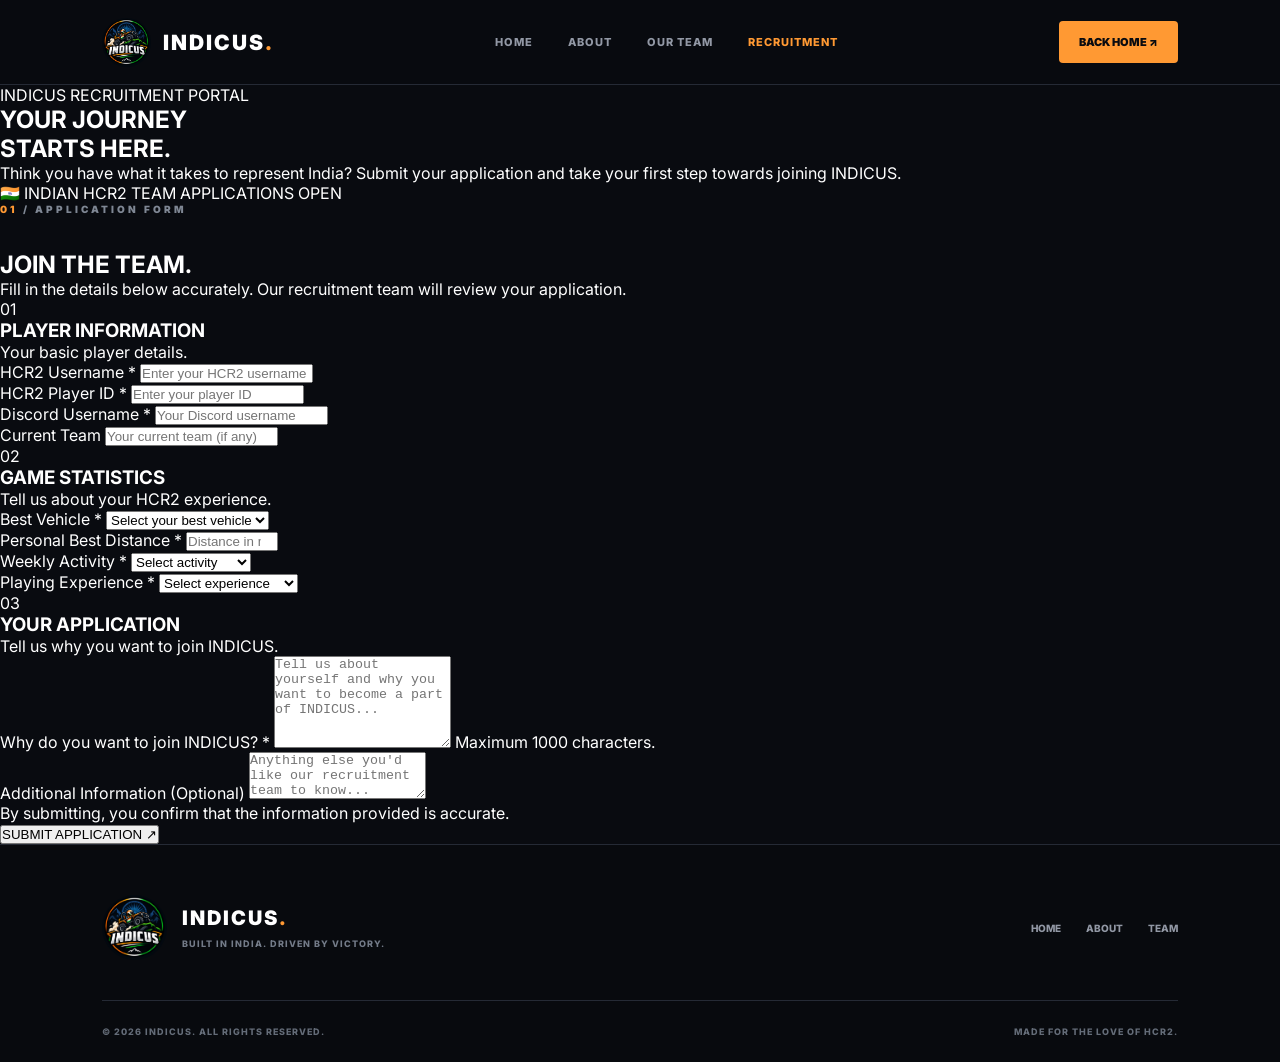
==== recruitment.html @ b6aee499 "Create recruitment.html" ====
<!DOCTYPE html>
<html lang="en">

<head>
    <meta charset="UTF-8">
    <meta name="viewport" content="width=device-width, initial-scale=1.0">

    <title>Recruitment | INDICUS</title>

    <link rel="icon" href="IndicusLogo.png">
    <link rel="stylesheet" href="style.css">

    <link rel="preconnect" href="https://fonts.googleapis.com">
    <link href="https://fonts.googleapis.com/css2?family=Inter:wght@400;500;600;700;800;900&display=swap" rel="stylesheet">
</head>

<body>

    <!-- NAVBAR -->

    <header class="navbar">

        <a href="index.html" class="brand">
            <img src="IndicusLogo.png" alt="INDICUS Logo">
            <span>INDICUS<span class="orange">.</span></span>
        </a>

        <nav class="nav-links" id="navLinks">
            <a href="index.html">HOME</a>
            <a href="index.html#about">ABOUT</a>
            <a href="index.html#team">OUR TEAM</a>
            <a href="recruitment.html" class="active">RECRUITMENT</a>
        </nav>

        <a href="index.html" class="nav-button">
            BACK HOME ↗
        </a>

        <button class="menu-toggle" id="menuToggle" aria-label="Toggle navigation">
            ☰
        </button>

    </header>


    <!-- RECRUITMENT HERO -->

    <section class="recruit-hero">

        <div class="recruit-tag">
            <span></span>
            INDICUS RECRUITMENT PORTAL
        </div>

        <h1>
            YOUR JOURNEY<br>
            STARTS <span>HERE.</span>
        </h1>

        <p>
            Think you have what it takes to represent India?
            Submit your application and take your first step
            towards joining INDICUS.
        </p>

        <div class="recruit-info">
            <span>🇮🇳 INDIAN HCR2 TEAM</span>
            <span>APPLICATIONS OPEN</span>
        </div>

    </section>


    <!-- APPLICATION FORM -->

    <section class="application-section">

        <div class="application-heading">

            <div class="section-label">
                <span>01</span> / APPLICATION FORM
            </div>

            <h2>JOIN THE <span>TEAM.</span></h2>

            <p>
                Fill in the details below accurately.
                Our recruitment team will review your application.
            </p>

        </div>


        <form id="applicationForm">

            <!-- PLAYER INFORMATION -->

            <div class="form-card">

                <div class="form-card-heading">
                    <span class="form-number">01</span>

                    <div>
                        <h3>PLAYER INFORMATION</h3>
                        <p>Your basic player details.</p>
                    </div>
                </div>


                <div class="form-grid">

                    <div class="form-group">
                        <label for="playerName">HCR2 Username *</label>

                        <input
                            type="text"
                            id="playerName"
                            name="playerName"
                            placeholder="Enter your HCR2 username"
                            maxlength="40"
                            required
                        >
                    </div>


                    <div class="form-group">
                        <label for="playerId">HCR2 Player ID *</label>

                        <input
                            type="text"
                            id="playerId"
                            name="playerId"
                            placeholder="Enter your player ID"
                            maxlength="40"
                            required
                        >
                    </div>


                    <div class="form-group">
                        <label for="discord">Discord Username *</label>

                        <input
                            type="text"
                            id="discord"
                            name="discord"
                            placeholder="Your Discord username"
                            maxlength="50"
                            required
                        >
                    </div>


                    <div class="form-group">
                        <label for="currentTeam">Current Team</label>

                        <input
                            type="text"
                            id="currentTeam"
                            name="currentTeam"
                            placeholder="Your current team (if any)"
                            maxlength="60"
                        >
                    </div>

                </div>

            </div>


            <!-- GAME STATISTICS -->

            <div class="form-card">

                <div class="form-card-heading">

                    <span class="form-number">02</span>

                    <div>
                        <h3>GAME STATISTICS</h3>
                        <p>Tell us about your HCR2 experience.</p>
                    </div>

                </div>


                <div class="form-grid">

                    <div class="form-group">

                        <label for="bestVehicle">Best Vehicle *</label>

                        <select id="bestVehicle" name="bestVehicle" required>

                            <option value="">Select your best vehicle</option>

                            <option>Hill Climber</option>
                            <option>Motocross</option>
                            <option>Monster Truck</option>
                            <option>Tractor</option>
                            <option>Race Car</option>
                            <option>Rally Car</option>
                            <option>Super Diesel</option>
                            <option>Dune Buggy</option>
                            <option>Supercar</option>
                            <option>Other</option>

                        </select>

                    </div>


                    <div class="form-group">

                        <label for="bestDistance">Personal Best Distance *</label>

                        <input
                            type="number"
                            id="bestDistance"
                            name="bestDistance"
                            placeholder="Distance in metres"
                            min="0"
                            max="10000000"
                            required
                        >

                    </div>


                    <div class="form-group">

                        <label for="weeklyActivity">Weekly Activity *</label>

                        <select id="weeklyActivity" name="weeklyActivity" required>

                            <option value="">Select activity</option>
                            <option>Daily</option>
                            <option>5-6 days a week</option>
                            <option>3-4 days a week</option>
                            <option>1-2 days a week</option>

                        </select>

                    </div>


                    <div class="form-group">

                        <label for="experience">Playing Experience *</label>

                        <select id="experience" name="experience" required>

                            <option value="">Select experience</option>
                            <option>Less than 6 months</option>
                            <option>6 months - 1 year</option>
                            <option>1-2 years</option>
                            <option>2-3 years</option>
                            <option>3+ years</option>

                        </select>

                    </div>

                </div>

            </div>


            <!-- APPLICATION DETAILS -->

            <div class="form-card">

                <div class="form-card-heading">

                    <span class="form-number">03</span>

                    <div>
                        <h3>YOUR APPLICATION</h3>
                        <p>Tell us why you want to join INDICUS.</p>
                    </div>

                </div>


                <div class="form-group full-width">

                    <label for="reason">Why do you want to join INDICUS? *</label>

                    <textarea
                        id="reason"
                        name="reason"
                        rows="6"
                        placeholder="Tell us about yourself and why you want to become a part of INDICUS..."
                        minlength="20"
                        maxlength="1000"
                        required
                    ></textarea>

                    <span class="character-info">
                        Maximum 1000 characters.
                    </span>

                </div>


                <div class="form-group full-width">

                    <label for="additional">Additional Information (Optional)</label>

                    <textarea
                        id="additional"
                        name="additional"
                        rows="3"
                        placeholder="Anything else you'd like our recruitment team to know..."
                        maxlength="500"
                    ></textarea>

                </div>

            </div>


            <!-- SUBMIT -->

            <div class="submit-area">

                <p>
                    By submitting, you confirm that the information
                    provided is accurate.
                </p>

                <button type="submit" class="submit-button" id="submitButton">

                    SUBMIT APPLICATION

                    <span>↗</span>

                </button>

                <div id="formMessage" role="status"></div>

            </div>

        </form>

    </section>


    <!-- FOOTER -->

    <footer class="footer">

        <div class="footer-top">

            <div class="footer-brand">

                <img src="IndicusLogo.png" alt="INDICUS Logo">

                <div>
                    <h3>INDICUS<span>.</span></h3>
                    <p>BUILT IN INDIA. DRIVEN BY VICTORY.</p>
                </div>

            </div>

            <div class="footer-links">
                <a href="index.html">HOME</a>
                <a href="index.html#about">ABOUT</a>
                <a href="index.html#team">TEAM</a>
            </div>

        </div>

        <div class="footer-bottom">

            <span>© 2026 INDICUS. ALL RIGHTS RESERVED.</span>

            <span>MADE FOR THE LOVE OF HCR2.</span>

        </div>

    </footer>


    <script src="script.js"></script>

</body>
</html>
---- style.css ----
/* ==================================
   INDICUS WEBSITE
   Premium Esports Design
================================== */

:root {
    --background: #090b10;
    --surface: #11141b;
    --card: #151922;

    --orange: #ff9933;
    --green: #138808;
    --white: #ffffff;

    --muted: #9298a5;
    --border: #252a35;
}

* {
    margin: 0;
    padding: 0;
    box-sizing: border-box;
    scroll-behavior: smooth;
}

body {
    background: var(--background);
    color: var(--white);
    font-family: 'Inter', sans-serif;
    overflow-x: hidden;
}

a {
    text-decoration: none;
    color: inherit;
}


/* NAVBAR */

.navbar {
    height: 85px;
    padding: 0 8%;

    display: flex;
    align-items: center;
    justify-content: space-between;

    background: rgba(9, 11, 16, 0.96);
    border-bottom: 1px solid var(--border);

    position: sticky;
    top: 0;
    z-index: 1000;

    backdrop-filter: blur(15px);
}

.brand {
    display: flex;
    align-items: center;
    gap: 12px;
}

.brand img {
    width: 49px;
    height: 49px;
    object-fit: contain;
    border-radius: 50%;
}

.brand > span {
    font-size: 21px;
    font-weight: 900;
    letter-spacing: 2px;
}

.orange {
    color: var(--orange);
}

.nav-links {
    display: flex;
    gap: 35px;
}

.nav-links a {
    color: #9298a5;
    font-size: 11px;
    font-weight: 800;
    letter-spacing: 1px;
    transition: 0.3s;
}

.nav-links a:hover,
.nav-links a.active {
    color: var(--orange);
}

.nav-button {
    background: var(--orange);
    color: #090b10;

    padding: 14px 20px;
    border-radius: 4px;

    font-size: 11px;
    font-weight: 900;

    transition: 0.3s;
}

.nav-button span {
    margin-left: 7px;
}

.nav-button:hover {
    background: white;
    transform: translateY(-3px);
}

.menu-toggle {
    display: none;
    background: none;
    border: none;
    color: white;
    font-size: 25px;
    cursor: pointer;
}


/* HERO */

.hero {
    min-height: 720px;
    padding: 110px 8%;

    display: flex;
    align-items: center;

    position: relative;
    overflow: hidden;
}

.hero-content {
    position: relative;
    z-index: 5;
    max-width: 760px;
}

.hero-background {
    position: absolute;
    inset: 0;

    background:
        radial-gradient(
            ellipse at 80% 50%,
            rgba(255, 153, 51, 0.08),
            transparent 45%
        ),
        linear-gradient(
            120deg,
            #090b10 45%,
            #10141b 100%
        );
}

.tag {
    display: inline-flex;
    align-items: center;
    gap: 10px;

    padding: 11px 15px;

    border: 1px solid #303541;
    border-radius: 4px;

    color: #a9afba;

    font-size: 10px;
    font-weight: 800;
    letter-spacing: 2px;

    margin-bottom: 30px;
}

.status-dot {
    width: 7px;
    height: 7px;

    background: var(--orange);
    border-radius: 50%;

    box-shadow: 0 0 12px var(--orange);
}

.hero h1 {
    font-size: clamp(42px, 5.5vw, 76px);
    font-weight: 900;

    line-height: 1.12;
    letter-spacing: -3px;
}

.hero h1 span {
    color: var(--orange);
}

.hero-description {
    max-width: 470px;

    margin-top: 25px;

    color: var(--muted);

    font-size: 14px;
    line-height: 1.9;
}

.hero-buttons {
    display: flex;
    gap: 15px;
    flex-wrap: wrap;

    margin-top: 35px;
}

.primary-button,
.secondary-button {
    display: inline-flex;
    align-items: center;
    gap: 12px;

    padding: 17px 24px;

    border-radius: 4px;

    font-size: 11px;
    font-weight: 900;
    letter-spacing: 0.5px;

    transition: 0.3s;
}

.primary-button {
    background: var(--orange);
    color: #090b10;
}

.primary-button:hover {
    background: white;
    transform: translateY(-4px);
}

.secondary-button {
    border: 1px solid #383e49;
    color: white;
}

.secondary-button:hover {
    border-color: var(--orange);
    color: var(--orange);
}

.hero-bottom {
    display: flex;
    gap: 45px;

    margin-top: 90px;
    flex-wrap: wrap;
}

.hero-bottom div {
    display: flex;
    flex-direction: column;
    gap: 9px;
}

.bottom-label {
    color: #686f7c;
    font-size: 9px;
    font-weight: 800;
    letter-spacing: 2px;
}

.bottom-value {
    color: #e4e6eb;
    font-size: 11px;
    font-weight: 800;
}


/* HERO LOGO */

.hero-logo {
    position: absolute;

    right: 5%;
    top: 50%;

    transform: translateY(-50%);

    width: min(39vw, 510px);

    z-index: 2;

    animation: floatLogo 6s ease-in-out infinite;
}

.hero-logo img {
    width: 100%;
    display: block;

    filter: drop-shadow(0 20px 45px rgba(0, 0, 0, 0.6));
}

.hero-glow {
    position: absolute;

    right: 10%;
    top: 30%;

    width: 350px;
    height: 350px;

    background: rgba(255, 153, 51, 0.08);
    filter: blur(100px);

    border-radius: 50%;
}

@keyframes floatLogo {
    0%, 100% {
        transform: translateY(-50%);
    }

    50% {
        transform: translateY(-54%);
    }
}


/* COMMON SECTIONS */

.section {
    padding: 110px 8%;
    border-top: 1px solid var(--border);
}

.section-label {
    color: #7f8794;

    font-size: 10px;
    font-weight: 900;
    letter-spacing: 3px;

    margin-bottom: 35px;
}

.section-label span {
    color: var(--orange);
}


/* ABOUT */

.about {
    background: var(--surface);
}

.about-content {
    display: grid;
    grid-template-columns: 1.2fr 0.8fr;
    gap: 70px;
    align-items: center;
}

.about h2,
.team h2 {
    font-size: clamp(30px, 4vw, 52px);
    font-weight: 900;
    line-height: 1.25;
    letter-spacing: -2px;
}

.about h2 span,
.team h2 span {
    color: var(--orange);
}

.about-text p {
    color: var(--muted);
    font-size: 14px;
    line-height: 1.9;

    margin-bottom: 15px;
}

.about-line {
    width: 100%;
    height: 2px;

    background: #252a35;
    margin-top: 75px;
}

.about-line span {
    display: block;
    width: 25%;
    height: 2px;
    background: var(--orange);
}


/* TEAM */

.team {
    background: var(--background);
}

.section-description {
    color: var(--muted);
    font-size: 14px;
    margin-top: 20px;
}

.team-placeholder {
    margin-top: 55px;

    padding: 70px 25px;

    background: var(--card);
    border: 1px solid var(--border);
    border-radius: 8px;

    text-align: center;
}

.team-icon {
    font-size: 38px;
    color: var(--orange);
    margin-bottom: 20px;
}

.team-placeholder h3 {
    font-size: 18px;
    font-weight: 900;
    letter-spacing: 2px;
}

.team-placeholder p {
    margin-top: 15px;
    color: var(--muted);
    font-size: 13px;
    line-height: 1.8;
}


/* RECRUITMENT */

.recruitment {
    text-align: center;

    background:
        radial-gradient(
            ellipse at center,
            rgba(255, 153, 51, 0.08),
            transparent 65%
        ),
        #10131a;

    overflow: hidden;
}

.recruitment-inner {
    position: relative;
    z-index: 1;
}

.recruitment .section-label {
    margin-bottom: 25px;
}

.recruitment h2 {
    font-size: clamp(42px, 6vw, 75px);
    font-weight: 900;
    line-height: 1.1;
    letter-spacing: -3px;
}

.recruitment h2 span {
    color: var(--orange);
}

.recruitment p {
    color: var(--muted);

    max-width: 470px;

    margin: 25px auto 35px;

    font-size: 14px;
    line-height: 1.9;
}

.recruitment-decoration {
    position: absolute;

    top: 10%;
    left: 0;
    right: 0;

    font-size: clamp(80px, 15vw, 180px);
    font-weight: 900;

    color: rgba(255, 255, 255, 0.015);

    pointer-events: none;
    z-index: -1;
}


/* FOOTER */

.footer {
    padding: 50px 8% 25px;
    background: #080a0e;
    border-top: 1px solid var(--border);
}

.footer-top {
    display: flex;
    align-items: center;
    justify-content: space-between;

    gap: 30px;
    flex-wrap: wrap;

    padding-bottom: 40px;
}

.footer-brand {
    display: flex;
    align-items: center;
    gap: 15px;
}

.footer-brand img {
    width: 65px;
    height: 65px;
    object-fit: contain;
    border-radius: 50%;
}

.footer-brand h3 {
    font-size: 20px;
    font-weight: 900;
    letter-spacing: 2px;
}

.footer-brand h3 span {
    color: var(--orange);
}

.footer-brand p {
    color: #737b88;
    font-size: 9px;
    font-weight: 800;
    letter-spacing: 1px;

    margin-top: 8px;
}

.footer-links {
    display: flex;
    gap: 25px;
    flex-wrap: wrap;
}

.footer-links a {
    color: #9298a5;
    font-size: 10px;
    font-weight: 800;

    transition: 0.3s;
}

.footer-links a:hover {
    color: var(--orange);
}

.footer-bottom {
    border-top: 1px solid var(--border);

    padding-top: 25px;

    display: flex;
    justify-content: space-between;
    gap: 15px;
    flex-wrap: wrap;
}

.footer-bottom span {
    color: #646c78;
    font-size: 9px;
    font-weight: 800;
    letter-spacing: 1px;
}


/* SCROLL ANIMATION */

.about,
.team,
.recruitment {
    opacity: 0;
    transform: translateY(25px);

    transition:
        opacity 0.8s ease,
        transform 0.8s ease;
}

.about.visible,
.team.visible,
.recruitment.visible {
    opacity: 1;
    transform: translateY(0);
}


/* MOBILE RESPONSIVENESS */

@media (max-width: 1000px) {

    .hero-logo {
        right: -5%;
        width: 42vw;
        opacity: 0.7;
    }

    .hero-content {
        max-width: 650px;
    }

    .navbar {
        padding: 0 5%;
    }

}

@media (max-width: 700px) {

    .navbar {
        height: 75px;
    }

    .brand img {
        width: 43px;
        height: 43px;
    }

    .brand > span {
        font-size: 18px;
    }

    .nav-button {
        display: none;
    }

    .menu-toggle {
        display: block;
    }

    .nav-links {
        display: none;

        position: absolute;
        top: 75px;
        left: 0;

        width: 100%;

        padding: 25px 6%;

        background: #10131a;
        border-bottom: 1px solid var(--border);

        flex-direction: column;
        gap: 25px;
    }

    .nav-links.show {
        display: flex;
    }

    .hero {
        min-height: 720px;
        padding: 90px 6%;
    }

    .hero-logo {
        width: 300px;
        right: -100px;
        top: 65%;
        opacity: 0.23;
    }

    .hero h1 {
        font-size: clamp(39px, 10vw, 60px);
        letter-spacing: -2px;
    }

    .hero-description {
        font-size: 13px;
    }

    .hero-bottom {
        gap: 25px;
        margin-top: 65px;
    }

    .section {
        padding: 85px 6%;
    }

    .about-content {
        grid-template-columns: 1fr;
        gap: 30px;
    }

    .about h2,
    .team h2 {
        font-size: 34px;
    }

    .recruitment h2 {
        font-size: 48px;
    }

    .footer {
        padding: 40px 6% 25px;
    }

    .footer-top {
        flex-direction: column;
        align-items: flex-start;
    }

    .footer-links {
        gap: 20px;
    }

    .footer-bottom {
        flex-direction: column;
    }

}

@media (prefers-reduced-motion: reduce) {

    *,
    *::before,
    *::after {
        scroll-behavior: auto !important;
        animation: none !important;
        transition: none !important;
    }

    .about,
    .team,
    .recruitment {
        opacity: 1;
        transform: none;
    }

}
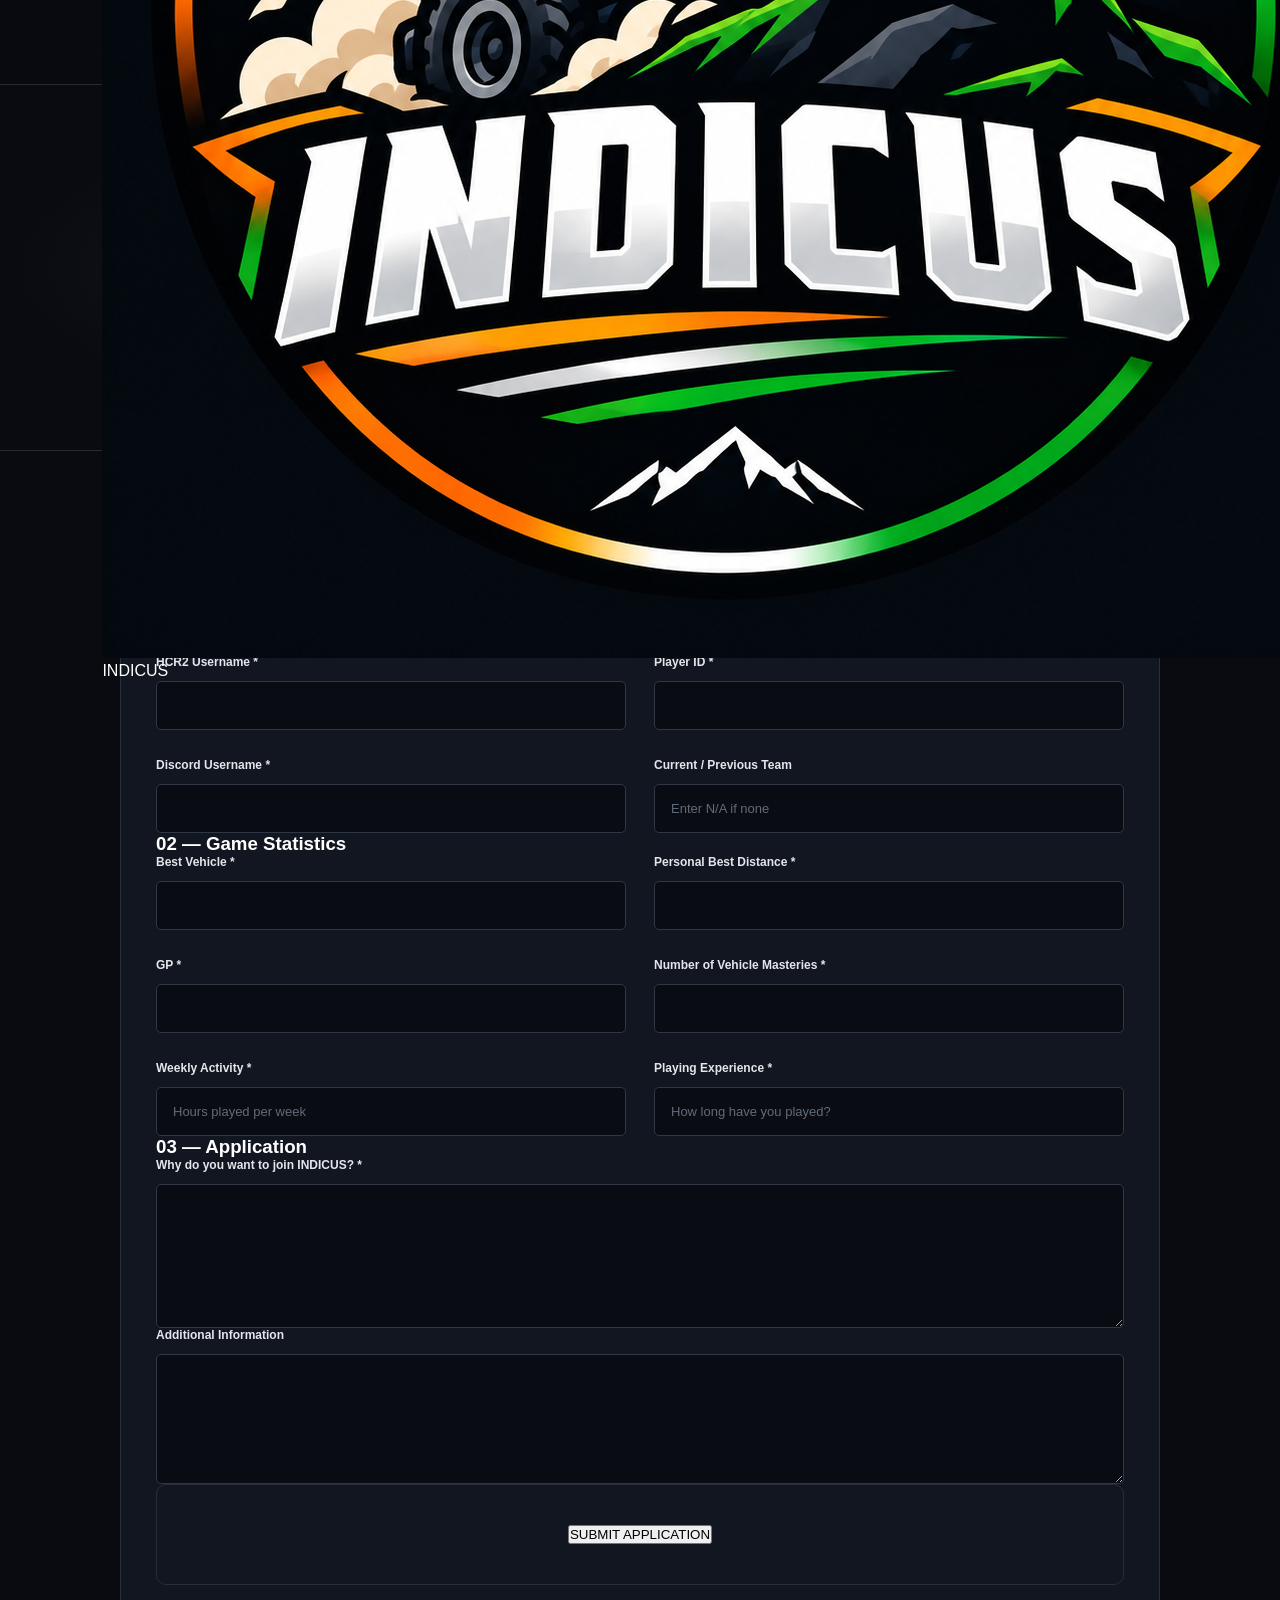
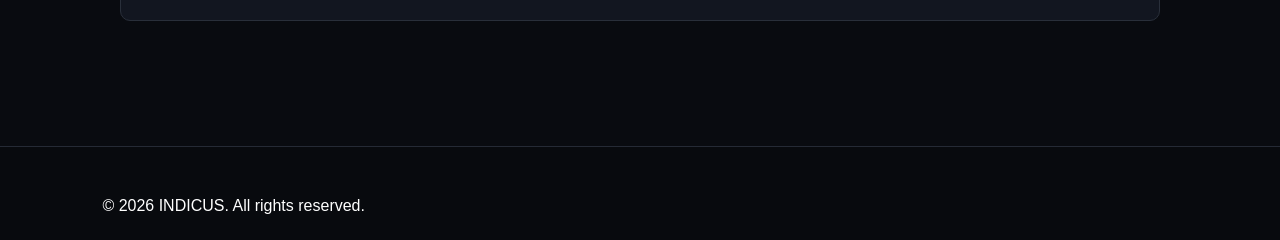
==== commit 915e284b: "Update recruitment.html" ====
--- a/recruitment.html
+++ b/recruitment.html
@@ -1,388 +1,148 @@
 <!DOCTYPE html>
 <html lang="en">
-
 <head>
     <meta charset="UTF-8">
     <meta name="viewport" content="width=device-width, initial-scale=1.0">
-
-    <title>Recruitment | INDICUS</title>
-
-    <link rel="icon" href="IndicusLogo.png">
+    <title>Join INDICUS | Recruitment</title>
     <link rel="stylesheet" href="style.css">
-
-    <link rel="preconnect" href="https://fonts.googleapis.com">
-    <link href="https://fonts.googleapis.com/css2?family=Inter:wght@400;500;600;700;800;900&display=swap" rel="stylesheet">
 </head>
 
 <body>
 
-    <!-- NAVBAR -->
-
-    <header class="navbar">
-
-        <a href="index.html" class="brand">
+<header>
+    <nav class="navbar">
+        <a href="index.html" class="logo">
             <img src="IndicusLogo.png" alt="INDICUS Logo">
-            <span>INDICUS<span class="orange">.</span></span>
+            <span>INDICUS</span>
         </a>
 
-        <nav class="nav-links" id="navLinks">
-            <a href="index.html">HOME</a>
-            <a href="index.html#about">ABOUT</a>
-            <a href="index.html#team">OUR TEAM</a>
-            <a href="recruitment.html" class="active">RECRUITMENT</a>
-        </nav>
+        <div class="nav-links">
+            <a href="index.html">Home</a>
+            <a href="index.html#about">About</a>
+            <a href="index.html#team">Team</a>
+            <a href="recruitment.html" class="active">Recruitment</a>
+        </div>
+    </nav>
+</header>
 
-        <a href="index.html" class="nav-button">
-            BACK HOME ↗
-        </a>
-
-        <button class="menu-toggle" id="menuToggle" aria-label="Toggle navigation">
-            ☰
-        </button>
-
-    </header>
-
-
-    <!-- RECRUITMENT HERO -->
+<main>
 
     <section class="recruit-hero">
+        <h1>JOIN <span>INDICUS</span></h1>
+        <p>Think you have what it takes? Apply to become a part of our team.</p>
+    </section>
 
-        <div class="recruit-tag">
-            <span></span>
-            INDICUS RECRUITMENT PORTAL
-        </div>
+    <section class="application-section">
 
-        <h1>
-            YOUR JOURNEY<br>
-            STARTS <span>HERE.</span>
-        </h1>
+        <div class="form-card">
 
-        <p>
-            Think you have what it takes to represent India?
-            Submit your application and take your first step
-            towards joining INDICUS.
-        </p>
+            <h2>Recruitment Application</h2>
+            <p>Fill in your details accurately before submitting.</p>
 
-        <div class="recruit-info">
-            <span>🇮🇳 INDIAN HCR2 TEAM</span>
-            <span>APPLICATIONS OPEN</span>
+            <form id="applicationForm">
+
+                <h3>01 — Player Information</h3>
+
+                <div class="form-grid">
+
+                    <div class="form-group">
+                        <label for="username">HCR2 Username *</label>
+                        <input type="text" id="username" name="username" required>
+                    </div>
+
+                    <div class="form-group">
+                        <label for="playerID">Player ID *</label>
+                        <input type="text" id="playerID" name="playerID" required>
+                    </div>
+
+                    <div class="form-group">
+                        <label for="discord">Discord Username *</label>
+                        <input type="text" id="discord" name="discord" required>
+                    </div>
+
+                    <div class="form-group">
+                        <label for="currentTeam">Current / Previous Team</label>
+                        <input type="text" id="currentTeam" name="currentTeam"
+                               placeholder="Enter N/A if none">
+                    </div>
+
+                </div>
+
+                <h3>02 — Game Statistics</h3>
+
+                <div class="form-grid">
+
+                    <div class="form-group">
+                        <label for="bestVehicle">Best Vehicle *</label>
+                        <input type="text" id="bestVehicle" name="bestVehicle" required>
+                    </div>
+
+                    <div class="form-group">
+                        <label for="personalBest">Personal Best Distance *</label>
+                        <input type="text" id="personalBest" name="personalBest" required>
+                    </div>
+
+                    <div class="form-group">
+                        <label for="garagePower">GP *</label>
+                        <input type="number" id="garagePower" name="gp"
+                               min="0" required>
+                    </div>
+
+                    <div class="form-group">
+                        <label for="vehicleMasteries">Number of Vehicle Masteries *</label>
+                        <input type="number" id="vehicleMasteries"
+                               name="vehicleMasteries" min="0" required>
+                    </div>
+
+                    <div class="form-group">
+                        <label for="weeklyActivity">Weekly Activity *</label>
+                        <input type="text" id="weeklyActivity"
+                               name="weeklyActivity"
+                               placeholder="Hours played per week" required>
+                    </div>
+
+                    <div class="form-group">
+                        <label for="playingExperience">Playing Experience *</label>
+                        <input type="text" id="playingExperience"
+                               name="playingExperience"
+                               placeholder="How long have you played?" required>
+                    </div>
+
+                </div>
+
+                <h3>03 — Application</h3>
+
+                <div class="form-group">
+                    <label for="reason">Why do you want to join INDICUS? *</label>
+                    <textarea id="reason" name="reason" rows="5"
+                              maxlength="500" required></textarea>
+                </div>
+
+                <div class="form-group">
+                    <label for="additionalInfo">Additional Information</label>
+                    <textarea id="additionalInfo" name="additionalInfo"
+                              rows="4" maxlength="500"></textarea>
+                </div>
+
+                <div class="submit-area">
+                    <button type="submit" class="submit-btn">
+                        SUBMIT APPLICATION
+                    </button>
+                </div>
+
+            </form>
+
         </div>
 
     </section>
 
+</main>
 
-    <!-- APPLICATION FORM -->
+<footer class="footer">
+    <p>© 2026 INDICUS. All rights reserved.</p>
+</footer>
 
-    <section class="application-section">
-
-        <div class="application-heading">
-
-            <div class="section-label">
-                <span>01</span> / APPLICATION FORM
-            </div>
-
-            <h2>JOIN THE <span>TEAM.</span></h2>
-
-            <p>
-                Fill in the details below accurately.
-                Our recruitment team will review your application.
-            </p>
-
-        </div>
-
-
-        <form id="applicationForm">
-
-            <!-- PLAYER INFORMATION -->
-
-            <div class="form-card">
-
-                <div class="form-card-heading">
-                    <span class="form-number">01</span>
-
-                    <div>
-                        <h3>PLAYER INFORMATION</h3>
-                        <p>Your basic player details.</p>
-                    </div>
-                </div>
-
-
-                <div class="form-grid">
-
-                    <div class="form-group">
-                        <label for="playerName">HCR2 Username *</label>
-
-                        <input
-                            type="text"
-                            id="playerName"
-                            name="playerName"
-                            placeholder="Enter your HCR2 username"
-                            maxlength="40"
-                            required
-                        >
-                    </div>
-
-
-                    <div class="form-group">
-                        <label for="playerId">HCR2 Player ID *</label>
-
-                        <input
-                            type="text"
-                            id="playerId"
-                            name="playerId"
-                            placeholder="Enter your player ID"
-                            maxlength="40"
-                            required
-                        >
-                    </div>
-
-
-                    <div class="form-group">
-                        <label for="discord">Discord Username *</label>
-
-                        <input
-                            type="text"
-                            id="discord"
-                            name="discord"
-                            placeholder="Your Discord username"
-                            maxlength="50"
-                            required
-                        >
-                    </div>
-
-
-                    <div class="form-group">
-                        <label for="currentTeam">Current Team</label>
-
-                        <input
-                            type="text"
-                            id="currentTeam"
-                            name="currentTeam"
-                            placeholder="Your current team (if any)"
-                            maxlength="60"
-                        >
-                    </div>
-
-                </div>
-
-            </div>
-
-
-            <!-- GAME STATISTICS -->
-
-            <div class="form-card">
-
-                <div class="form-card-heading">
-
-                    <span class="form-number">02</span>
-
-                    <div>
-                        <h3>GAME STATISTICS</h3>
-                        <p>Tell us about your HCR2 experience.</p>
-                    </div>
-
-                </div>
-
-
-                <div class="form-grid">
-
-                    <div class="form-group">
-
-                        <label for="bestVehicle">Best Vehicle *</label>
-
-                        <select id="bestVehicle" name="bestVehicle" required>
-
-                            <option value="">Select your best vehicle</option>
-
-                            <option>Hill Climber</option>
-                            <option>Motocross</option>
-                            <option>Monster Truck</option>
-                            <option>Tractor</option>
-                            <option>Race Car</option>
-                            <option>Rally Car</option>
-                            <option>Super Diesel</option>
-                            <option>Dune Buggy</option>
-                            <option>Supercar</option>
-                            <option>Other</option>
-
-                        </select>
-
-                    </div>
-
-
-                    <div class="form-group">
-
-                        <label for="bestDistance">Personal Best Distance *</label>
-
-                        <input
-                            type="number"
-                            id="bestDistance"
-                            name="bestDistance"
-                            placeholder="Distance in metres"
-                            min="0"
-                            max="10000000"
-                            required
-                        >
-
-                    </div>
-
-
-                    <div class="form-group">
-
-                        <label for="weeklyActivity">Weekly Activity *</label>
-
-                        <select id="weeklyActivity" name="weeklyActivity" required>
-
-                            <option value="">Select activity</option>
-                            <option>Daily</option>
-                            <option>5-6 days a week</option>
-                            <option>3-4 days a week</option>
-                            <option>1-2 days a week</option>
-
-                        </select>
-
-                    </div>
-
-
-                    <div class="form-group">
-
-                        <label for="experience">Playing Experience *</label>
-
-                        <select id="experience" name="experience" required>
-
-                            <option value="">Select experience</option>
-                            <option>Less than 6 months</option>
-                            <option>6 months - 1 year</option>
-                            <option>1-2 years</option>
-                            <option>2-3 years</option>
-                            <option>3+ years</option>
-
-                        </select>
-
-                    </div>
-
-                </div>
-
-            </div>
-
-
-            <!-- APPLICATION DETAILS -->
-
-            <div class="form-card">
-
-                <div class="form-card-heading">
-
-                    <span class="form-number">03</span>
-
-                    <div>
-                        <h3>YOUR APPLICATION</h3>
-                        <p>Tell us why you want to join INDICUS.</p>
-                    </div>
-
-                </div>
-
-
-                <div class="form-group full-width">
-
-                    <label for="reason">Why do you want to join INDICUS? *</label>
-
-                    <textarea
-                        id="reason"
-                        name="reason"
-                        rows="6"
-                        placeholder="Tell us about yourself and why you want to become a part of INDICUS..."
-                        minlength="20"
-                        maxlength="1000"
-                        required
-                    ></textarea>
-
-                    <span class="character-info">
-                        Maximum 1000 characters.
-                    </span>
-
-                </div>
-
-
-                <div class="form-group full-width">
-
-                    <label for="additional">Additional Information (Optional)</label>
-
-                    <textarea
-                        id="additional"
-                        name="additional"
-                        rows="3"
-                        placeholder="Anything else you'd like our recruitment team to know..."
-                        maxlength="500"
-                    ></textarea>
-
-                </div>
-
-            </div>
-
-
-            <!-- SUBMIT -->
-
-            <div class="submit-area">
-
-                <p>
-                    By submitting, you confirm that the information
-                    provided is accurate.
-                </p>
-
-                <button type="submit" class="submit-button" id="submitButton">
-
-                    SUBMIT APPLICATION
-
-                    <span>↗</span>
-
-                </button>
-
-                <div id="formMessage" role="status"></div>
-
-            </div>
-
-        </form>
-
-    </section>
-
-
-    <!-- FOOTER -->
-
-    <footer class="footer">
-
-        <div class="footer-top">
-
-            <div class="footer-brand">
-
-                <img src="IndicusLogo.png" alt="INDICUS Logo">
-
-                <div>
-                    <h3>INDICUS<span>.</span></h3>
-                    <p>BUILT IN INDIA. DRIVEN BY VICTORY.</p>
-                </div>
-
-            </div>
-
-            <div class="footer-links">
-                <a href="index.html">HOME</a>
-                <a href="index.html#about">ABOUT</a>
-                <a href="index.html#team">TEAM</a>
-            </div>
-
-        </div>
-
-        <div class="footer-bottom">
-
-            <span>© 2026 INDICUS. ALL RIGHTS RESERVED.</span>
-
-            <span>MADE FOR THE LOVE OF HCR2.</span>
-
-        </div>
-
-    </footer>
-
-
-    <script src="script.js"></script>
+<script src="script.js"></script>
 
 </body>
 </html>
--- a/style.css
+++ b/style.css
@@ -1,17 +1,14 @@
-/* ==================================
-   INDICUS WEBSITE
-   Premium Esports Design
-================================== */
+/* ==========================================
+   INDICUS - COMPLETE WEBSITE STYLESHEET
+========================================== */
 
 :root {
     --background: #090b10;
     --surface: #11141b;
     --card: #151922;
-
     --orange: #ff9933;
     --green: #138808;
     --white: #ffffff;
-
     --muted: #9298a5;
     --border: #252a35;
 }
@@ -35,24 +32,21 @@
     color: inherit;
 }
 
-
-/* NAVBAR */
+/* ==========================================
+   NAVBAR
+========================================== */
 
 .navbar {
     height: 85px;
     padding: 0 8%;
-
     display: flex;
     align-items: center;
     justify-content: space-between;
-
-    background: rgba(9, 11, 16, 0.96);
+    background: rgba(9, 11, 16, 0.97);
     border-bottom: 1px solid var(--border);
-
     position: sticky;
     top: 0;
     z-index: 1000;
-
     backdrop-filter: blur(15px);
 }
 
@@ -100,18 +94,11 @@
 .nav-button {
     background: var(--orange);
     color: #090b10;
-
     padding: 14px 20px;
     border-radius: 4px;
-
     font-size: 11px;
     font-weight: 900;
-
     transition: 0.3s;
-}
-
-.nav-button span {
-    margin-left: 7px;
 }
 
 .nav-button:hover {
@@ -128,18 +115,25 @@
     cursor: pointer;
 }
 
-
-/* HERO */
+/* ==========================================
+   HOMEPAGE HERO
+========================================== */
 
 .hero {
     min-height: 720px;
     padding: 110px 8%;
-
     display: flex;
     align-items: center;
-
     position: relative;
     overflow: hidden;
+}
+
+.hero-background {
+    position: absolute;
+    inset: 0;
+    background:
+        radial-gradient(ellipse at 80% 50%, rgba(255,153,51,0.08), transparent 45%),
+        linear-gradient(120deg, #090b10 45%, #10141b 100%);
 }
 
 .hero-content {
@@ -148,56 +142,31 @@
     max-width: 760px;
 }
 
-.hero-background {
-    position: absolute;
-    inset: 0;
-
-    background:
-        radial-gradient(
-            ellipse at 80% 50%,
-            rgba(255, 153, 51, 0.08),
-            transparent 45%
-        ),
-        linear-gradient(
-            120deg,
-            #090b10 45%,
-            #10141b 100%
-        );
-}
-
 .tag {
     display: inline-flex;
     align-items: center;
     gap: 10px;
-
     padding: 11px 15px;
-
     border: 1px solid #303541;
     border-radius: 4px;
-
     color: #a9afba;
-
     font-size: 10px;
     font-weight: 800;
     letter-spacing: 2px;
-
     margin-bottom: 30px;
 }
 
 .status-dot {
     width: 7px;
     height: 7px;
-
     background: var(--orange);
     border-radius: 50%;
-
     box-shadow: 0 0 12px var(--orange);
 }
 
 .hero h1 {
     font-size: clamp(42px, 5.5vw, 76px);
     font-weight: 900;
-
     line-height: 1.12;
     letter-spacing: -3px;
 }
@@ -208,11 +177,8 @@
 
 .hero-description {
     max-width: 470px;
-
     margin-top: 25px;
-
     color: var(--muted);
-
     font-size: 14px;
     line-height: 1.9;
 }
@@ -221,7 +187,6 @@
     display: flex;
     gap: 15px;
     flex-wrap: wrap;
-
     margin-top: 35px;
 }
 
@@ -230,15 +195,10 @@
     display: inline-flex;
     align-items: center;
     gap: 12px;
-
     padding: 17px 24px;
-
     border-radius: 4px;
-
     font-size: 11px;
     font-weight: 900;
-    letter-spacing: 0.5px;
-
     transition: 0.3s;
 }
 
@@ -265,7 +225,6 @@
 .hero-bottom {
     display: flex;
     gap: 45px;
-
     margin-top: 90px;
     flex-wrap: wrap;
 }
@@ -289,43 +248,30 @@
     font-weight: 800;
 }
 
-
-/* HERO LOGO */
-
 .hero-logo {
     position: absolute;
-
     right: 5%;
     top: 50%;
-
     transform: translateY(-50%);
-
     width: min(39vw, 510px);
-
     z-index: 2;
-
     animation: floatLogo 6s ease-in-out infinite;
 }
 
 .hero-logo img {
     width: 100%;
     display: block;
-
-    filter: drop-shadow(0 20px 45px rgba(0, 0, 0, 0.6));
+    filter: drop-shadow(0 20px 45px rgba(0,0,0,0.6));
 }
 
 .hero-glow {
     position: absolute;
-
     right: 10%;
     top: 30%;
-
     width: 350px;
     height: 350px;
-
-    background: rgba(255, 153, 51, 0.08);
+    background: rgba(255,153,51,0.08);
     filter: blur(100px);
-
     border-radius: 50%;
 }
 
@@ -333,14 +279,14 @@
     0%, 100% {
         transform: translateY(-50%);
     }
-
     50% {
         transform: translateY(-54%);
     }
 }
 
-
-/* COMMON SECTIONS */
+/* ==========================================
+   COMMON SECTIONS
+========================================== */
 
 .section {
     padding: 110px 8%;
@@ -349,11 +295,9 @@
 
 .section-label {
     color: #7f8794;
-
     font-size: 10px;
     font-weight: 900;
     letter-spacing: 3px;
-
     margin-bottom: 35px;
 }
 
@@ -361,8 +305,9 @@
     color: var(--orange);
 }
 
-
-/* ABOUT */
+/* ==========================================
+   ABOUT
+========================================== */
 
 .about {
     background: var(--surface);
@@ -392,14 +337,12 @@
     color: var(--muted);
     font-size: 14px;
     line-height: 1.9;
-
     margin-bottom: 15px;
 }
 
 .about-line {
     width: 100%;
     height: 2px;
-
     background: #252a35;
     margin-top: 75px;
 }
@@ -411,8 +354,9 @@
     background: var(--orange);
 }
 
-
-/* TEAM */
+/* ==========================================
+   TEAM
+========================================== */
 
 .team {
     background: var(--background);
@@ -426,13 +370,10 @@
 
 .team-placeholder {
     margin-top: 55px;
-
     padding: 70px 25px;
-
     background: var(--card);
     border: 1px solid var(--border);
     border-radius: 8px;
-
     text-align: center;
 }
 
@@ -455,20 +396,15 @@
     line-height: 1.8;
 }
 
-
-/* RECRUITMENT */
+/* ==========================================
+   HOMEPAGE RECRUITMENT
+========================================== */
 
 .recruitment {
     text-align: center;
-
     background:
-        radial-gradient(
-            ellipse at center,
-            rgba(255, 153, 51, 0.08),
-            transparent 65%
-        ),
+        radial-gradient(ellipse at center, rgba(255,153,51,0.08), transparent 65%),
         #10131a;
-
     overflow: hidden;
 }
 
@@ -477,10 +413,6 @@
     z-index: 1;
 }
 
-.recruitment .section-label {
-    margin-bottom: 25px;
-}
-
 .recruitment h2 {
     font-size: clamp(42px, 6vw, 75px);
     font-weight: 900;
@@ -494,33 +426,284 @@
 
 .recruitment p {
     color: var(--muted);
-
     max-width: 470px;
-
     margin: 25px auto 35px;
-
     font-size: 14px;
     line-height: 1.9;
 }
 
 .recruitment-decoration {
     position: absolute;
-
     top: 10%;
     left: 0;
     right: 0;
-
     font-size: clamp(80px, 15vw, 180px);
     font-weight: 900;
-
-    color: rgba(255, 255, 255, 0.015);
-
+    color: rgba(255,255,255,0.015);
     pointer-events: none;
     z-index: -1;
 }
 
-
-/* FOOTER */
+/* ==========================================
+   RECRUITMENT PAGE HERO
+========================================== */
+
+.recruit-hero {
+    padding: 110px 8% 90px;
+    text-align: center;
+    background:
+        radial-gradient(ellipse at center, #20212a 0%, #090b10 70%);
+    border-bottom: 1px solid var(--border);
+}
+
+.recruit-tag {
+    display: inline-flex;
+    align-items: center;
+    gap: 10px;
+    padding: 12px 20px;
+    border: 1px solid #343a46;
+    border-radius: 30px;
+    color: var(--orange);
+    font-size: 11px;
+    font-weight: 800;
+    letter-spacing: 2px;
+    margin-bottom: 30px;
+}
+
+.recruit-tag span {
+    width: 8px;
+    height: 8px;
+    background: var(--green);
+    border-radius: 50%;
+}
+
+.recruit-hero h1 {
+    font-size: clamp(45px, 7vw, 80px);
+    font-weight: 900;
+    line-height: 1.1;
+    letter-spacing: -3px;
+}
+
+.recruit-hero h1 span {
+    color: var(--orange);
+}
+
+.recruit-hero > p {
+    max-width: 550px;
+    margin: 25px auto;
+    color: var(--muted);
+    font-size: 14px;
+    line-height: 1.9;
+}
+
+.recruit-info {
+    display: flex;
+    justify-content: center;
+    gap: 30px;
+    flex-wrap: wrap;
+    margin-top: 35px;
+    color: #aeb5c1;
+    font-size: 11px;
+    font-weight: 800;
+}
+
+/* ==========================================
+   APPLICATION FORM
+========================================== */
+
+.application-section {
+    max-width: 1100px;
+    margin: auto;
+    padding: 100px 30px;
+}
+
+.application-heading {
+    margin-bottom: 45px;
+}
+
+.application-heading h2 {
+    font-size: 45px;
+    font-weight: 900;
+    margin-bottom: 15px;
+}
+
+.application-heading h2 span {
+    color: var(--orange);
+}
+
+.application-heading > p {
+    color: var(--muted);
+    font-size: 14px;
+    line-height: 1.8;
+}
+
+.form-card {
+    background: #121620;
+    border: 1px solid #292f3a;
+    border-radius: 10px;
+    padding: 35px;
+    margin-bottom: 25px;
+    transition: border-color 0.3s;
+}
+
+.form-card:hover {
+    border-color: #55505a;
+}
+
+.form-card-heading {
+    display: flex;
+    align-items: center;
+    gap: 18px;
+    border-bottom: 1px solid #292f3a;
+    padding-bottom: 25px;
+    margin-bottom: 30px;
+}
+
+.form-number {
+    min-width: 45px;
+    height: 45px;
+    display: grid;
+    place-items: center;
+    background: rgba(255,153,51,0.1);
+    border: 1px solid rgba(255,153,51,0.3);
+    border-radius: 7px;
+    color: var(--orange);
+    font-weight: 900;
+}
+
+.form-card-heading h3 {
+    font-size: 15px;
+    letter-spacing: 1px;
+    font-weight: 900;
+}
+
+.form-card-heading p {
+    font-size: 12px;
+    color: var(--muted);
+    margin-top: 7px;
+}
+
+.form-grid {
+    display: grid;
+    grid-template-columns: repeat(2, minmax(0, 1fr));
+    gap: 28px;
+}
+
+.form-group {
+    display: flex;
+    flex-direction: column;
+    gap: 12px;
+    min-width: 0;
+}
+
+.form-group label {
+    color: #e4e6eb;
+    font-size: 12px;
+    font-weight: 700;
+}
+
+.form-group input,
+.form-group select,
+.form-group textarea {
+    width: 100%;
+    min-width: 0;
+    padding: 16px;
+    background: #090c12;
+    border: 1px solid #303744;
+    border-radius: 5px;
+    color: white;
+    font-family: inherit;
+    font-size: 13px;
+    outline: none;
+    transition: 0.25s;
+}
+
+.form-group input::placeholder,
+.form-group textarea::placeholder {
+    color: #626b79;
+}
+
+.form-group select {
+    cursor: pointer;
+}
+
+.form-group select option {
+    background: #151922;
+    color: white;
+}
+
+.form-group textarea {
+    resize: vertical;
+    min-height: 130px;
+    line-height: 1.7;
+}
+
+.form-group input:focus,
+.form-group select:focus,
+.form-group textarea:focus {
+    border-color: var(--orange);
+    box-shadow: 0 0 0 3px rgba(255,153,51,0.08);
+}
+
+.full-width {
+    margin-bottom: 28px;
+}
+
+.character-info {
+    color: #737b88;
+    font-size: 11px;
+}
+
+/* ==========================================
+   SUBMIT AREA
+========================================== */
+
+.submit-area {
+    background: #121620;
+    border: 1px solid #292f3a;
+    border-radius: 10px;
+    padding: 40px;
+    text-align: center;
+}
+
+.submit-area p {
+    color: var(--muted);
+    font-size: 12px;
+    margin-bottom: 25px;
+}
+
+.submit-button {
+    background: var(--orange);
+    color: #090b10;
+    border: none;
+    padding: 18px 35px;
+    border-radius: 5px;
+    font-family: inherit;
+    font-size: 12px;
+    font-weight: 900;
+    cursor: pointer;
+    transition: 0.3s;
+}
+
+.submit-button:hover {
+    background: white;
+    transform: translateY(-3px);
+}
+
+.submit-button:disabled {
+    opacity: 0.6;
+    cursor: not-allowed;
+}
+
+#formMessage {
+    margin-top: 20px;
+    color: var(--orange);
+    font-size: 13px;
+}
+
+/* ==========================================
+   FOOTER
+========================================== */
 
 .footer {
     padding: 50px 8% 25px;
@@ -532,10 +715,8 @@
     display: flex;
     align-items: center;
     justify-content: space-between;
-
     gap: 30px;
     flex-wrap: wrap;
-
     padding-bottom: 40px;
 }
 
@@ -567,7 +748,6 @@
     font-size: 9px;
     font-weight: 800;
     letter-spacing: 1px;
-
     margin-top: 8px;
 }
 
@@ -581,7 +761,6 @@
     color: #9298a5;
     font-size: 10px;
     font-weight: 800;
-
     transition: 0.3s;
 }
 
@@ -591,9 +770,7 @@
 
 .footer-bottom {
     border-top: 1px solid var(--border);
-
     padding-top: 25px;
-
     display: flex;
     justify-content: space-between;
     gap: 15px;
@@ -607,18 +784,16 @@
     letter-spacing: 1px;
 }
 
-
-/* SCROLL ANIMATION */
+/* ==========================================
+   SCROLL ANIMATIONS
+========================================== */
 
 .about,
 .team,
 .recruitment {
     opacity: 0;
     transform: translateY(25px);
-
-    transition:
-        opacity 0.8s ease,
-        transform 0.8s ease;
+    transition: opacity 0.8s ease, transform 0.8s ease;
 }
 
 .about.visible,
@@ -628,8 +803,9 @@
     transform: translateY(0);
 }
 
-
-/* MOBILE RESPONSIVENESS */
+/* ==========================================
+   RESPONSIVE DESIGN
+========================================== */
 
 @media (max-width: 1000px) {
 
@@ -639,14 +815,9 @@
         opacity: 0.7;
     }
 
-    .hero-content {
-        max-width: 650px;
-    }
-
     .navbar {
         padding: 0 5%;
     }
-
 }
 
 @media (max-width: 700px) {
@@ -674,18 +845,13 @@
 
     .nav-links {
         display: none;
-
         position: absolute;
         top: 75px;
         left: 0;
-
         width: 100%;
-
         padding: 25px 6%;
-
         background: #10131a;
         border-bottom: 1px solid var(--border);
-
         flex-direction: column;
         gap: 25px;
     }
@@ -738,6 +904,40 @@
         font-size: 48px;
     }
 
+    .recruit-hero {
+        padding: 85px 6%;
+    }
+
+    .recruit-hero h1 {
+        font-size: 45px;
+        letter-spacing: -2px;
+    }
+
+    .application-section {
+        padding: 70px 6%;
+    }
+
+    .application-heading h2 {
+        font-size: 35px;
+    }
+
+    .form-card {
+        padding: 22px 18px;
+    }
+
+    .form-grid {
+        grid-template-columns: 1fr;
+        gap: 23px;
+    }
+
+    .submit-area {
+        padding: 25px 18px;
+    }
+
+    .submit-button {
+        width: 100%;
+    }
+
     .footer {
         padding: 40px 6% 25px;
     }
@@ -754,8 +954,9 @@
     .footer-bottom {
         flex-direction: column;
     }
-
-}
+}
+
+/* ACCESSIBILITY */
 
 @media (prefers-reduced-motion: reduce) {
 
@@ -773,5 +974,4 @@
         opacity: 1;
         transform: none;
     }
-
-}
+}
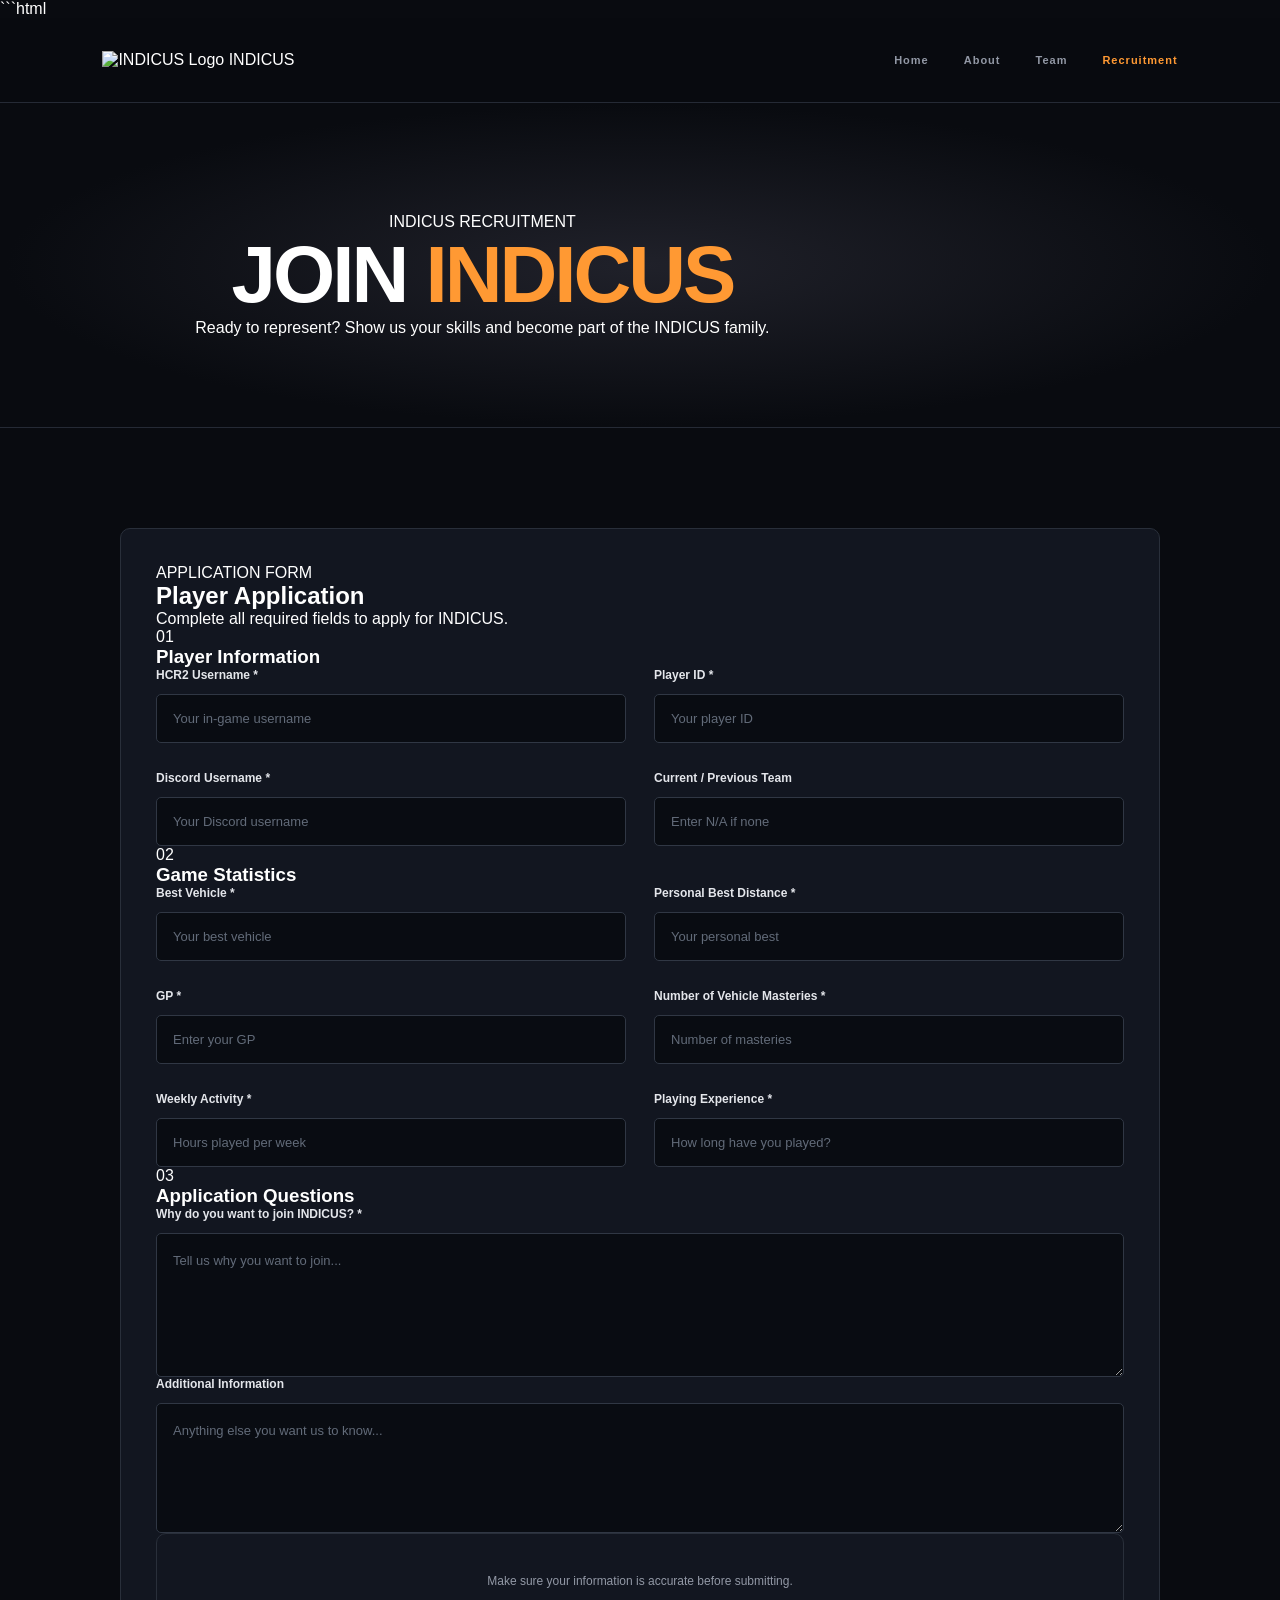
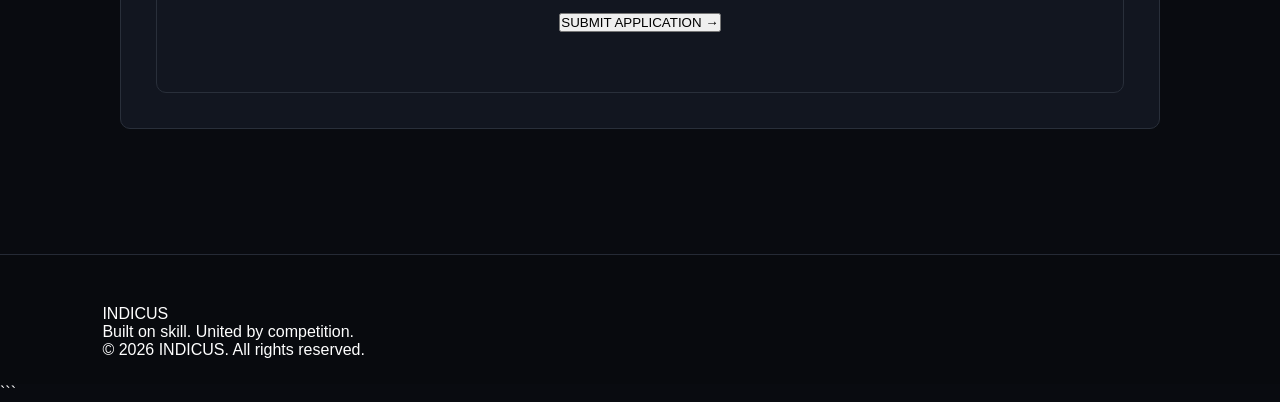
==== commit a601f4f2: "Update recruitment.html" ====
--- a/recruitment.html
+++ b/recruitment.html
@@ -1,148 +1,274 @@
+```html
 <!DOCTYPE html>
 <html lang="en">
 <head>
     <meta charset="UTF-8">
     <meta name="viewport" content="width=device-width, initial-scale=1.0">
-    <title>Join INDICUS | Recruitment</title>
+
+    <title>INDICUS | Recruitment</title>
+
     <link rel="stylesheet" href="style.css">
 </head>
 
 <body>
 
-<header>
-    <nav class="navbar">
+    <!-- NAVBAR -->
+    <header class="navbar">
         <a href="index.html" class="logo">
-            <img src="IndicusLogo.png" alt="INDICUS Logo">
+            <img src="Indicus Logo.png" alt="INDICUS Logo">
             <span>INDICUS</span>
         </a>
 
-        <div class="nav-links">
+        <nav class="nav-links">
             <a href="index.html">Home</a>
             <a href="index.html#about">About</a>
             <a href="index.html#team">Team</a>
             <a href="recruitment.html" class="active">Recruitment</a>
+        </nav>
+    </header>
+
+
+    <!-- HERO -->
+    <section class="recruit-hero">
+        <div class="hero-content">
+            <span class="hero-tag">INDICUS RECRUITMENT</span>
+
+            <h1>JOIN <span>INDICUS</span></h1>
+
+            <p>
+                Ready to represent? Show us your skills and become
+                part of the INDICUS family.
+            </p>
         </div>
-    </nav>
-</header>
-
-<main>
-
-    <section class="recruit-hero">
-        <h1>JOIN <span>INDICUS</span></h1>
-        <p>Think you have what it takes? Apply to become a part of our team.</p>
     </section>
 
-    <section class="application-section">
+
+    <!-- APPLICATION -->
+    <main class="application-section">
 
         <div class="form-card">
 
-            <h2>Recruitment Application</h2>
-            <p>Fill in your details accurately before submitting.</p>
+            <div class="form-heading">
+                <span class="section-tag">APPLICATION FORM</span>
+                <h2>Player Application</h2>
+                <p>Complete all required fields to apply for INDICUS.</p>
+            </div>
+
 
             <form id="applicationForm">
 
-                <h3>01 — Player Information</h3>
-
-                <div class="form-grid">
+                <!-- PLAYER INFORMATION -->
+                <div class="form-section">
+
+                    <div class="section-heading">
+                        <span>01</span>
+                        <h3>Player Information</h3>
+                    </div>
+
+                    <div class="form-grid">
+
+                        <div class="form-group">
+                            <label for="username">HCR2 Username *</label>
+                            <input
+                                type="text"
+                                id="username"
+                                name="username"
+                                placeholder="Your in-game username"
+                                required
+                            >
+                        </div>
+
+                        <div class="form-group">
+                            <label for="playerID">Player ID *</label>
+                            <input
+                                type="text"
+                                id="playerID"
+                                name="playerID"
+                                placeholder="Your player ID"
+                                required
+                            >
+                        </div>
+
+                        <div class="form-group">
+                            <label for="discord">Discord Username *</label>
+                            <input
+                                type="text"
+                                id="discord"
+                                name="discord"
+                                placeholder="Your Discord username"
+                                required
+                            >
+                        </div>
+
+                        <div class="form-group">
+                            <label for="currentTeam">Current / Previous Team</label>
+                            <input
+                                type="text"
+                                id="currentTeam"
+                                name="currentTeam"
+                                placeholder="Enter N/A if none"
+                            >
+                        </div>
+
+                    </div>
+                </div>
+
+
+                <!-- GAME STATISTICS -->
+                <div class="form-section">
+
+                    <div class="section-heading">
+                        <span>02</span>
+                        <h3>Game Statistics</h3>
+                    </div>
+
+                    <div class="form-grid">
+
+                        <div class="form-group">
+                            <label for="bestVehicle">Best Vehicle *</label>
+                            <input
+                                type="text"
+                                id="bestVehicle"
+                                name="bestVehicle"
+                                placeholder="Your best vehicle"
+                                required
+                            >
+                        </div>
+
+                        <div class="form-group">
+                            <label for="personalBest">Personal Best Distance *</label>
+                            <input
+                                type="text"
+                                id="personalBest"
+                                name="personalBest"
+                                placeholder="Your personal best"
+                                required
+                            >
+                        </div>
+
+                        <div class="form-group">
+                            <label for="gp">GP *</label>
+                            <input
+                                type="number"
+                                id="gp"
+                                name="gp"
+                                min="0"
+                                placeholder="Enter your GP"
+                                required
+                            >
+                        </div>
+
+                        <div class="form-group">
+                            <label for="vehicleMasteries">Number of Vehicle Masteries *</label>
+                            <input
+                                type="number"
+                                id="vehicleMasteries"
+                                name="vehicleMasteries"
+                                min="0"
+                                placeholder="Number of masteries"
+                                required
+                            >
+                        </div>
+
+                        <div class="form-group">
+                            <label for="weeklyActivity">Weekly Activity *</label>
+                            <input
+                                type="text"
+                                id="weeklyActivity"
+                                name="weeklyActivity"
+                                placeholder="Hours played per week"
+                                required
+                            >
+                        </div>
+
+                        <div class="form-group">
+                            <label for="playingExperience">Playing Experience *</label>
+                            <input
+                                type="text"
+                                id="playingExperience"
+                                name="playingExperience"
+                                placeholder="How long have you played?"
+                                required
+                            >
+                        </div>
+
+                    </div>
+                </div>
+
+
+                <!-- APPLICATION QUESTIONS -->
+                <div class="form-section">
+
+                    <div class="section-heading">
+                        <span>03</span>
+                        <h3>Application Questions</h3>
+                    </div>
 
                     <div class="form-group">
-                        <label for="username">HCR2 Username *</label>
-                        <input type="text" id="username" name="username" required>
+                        <label for="reason">
+                            Why do you want to join INDICUS? *
+                        </label>
+
+                        <textarea
+                            id="reason"
+                            name="reason"
+                            rows="5"
+                            maxlength="500"
+                            placeholder="Tell us why you want to join..."
+                            required
+                        ></textarea>
                     </div>
 
                     <div class="form-group">
-                        <label for="playerID">Player ID *</label>
-                        <input type="text" id="playerID" name="playerID" required>
-                    </div>
-
-                    <div class="form-group">
-                        <label for="discord">Discord Username *</label>
-                        <input type="text" id="discord" name="discord" required>
-                    </div>
-
-                    <div class="form-group">
-                        <label for="currentTeam">Current / Previous Team</label>
-                        <input type="text" id="currentTeam" name="currentTeam"
-                               placeholder="Enter N/A if none">
-                    </div>
-
-                </div>
-
-                <h3>02 — Game Statistics</h3>
-
-                <div class="form-grid">
-
-                    <div class="form-group">
-                        <label for="bestVehicle">Best Vehicle *</label>
-                        <input type="text" id="bestVehicle" name="bestVehicle" required>
-                    </div>
-
-                    <div class="form-group">
-                        <label for="personalBest">Personal Best Distance *</label>
-                        <input type="text" id="personalBest" name="personalBest" required>
-                    </div>
-
-                    <div class="form-group">
-                        <label for="garagePower">GP *</label>
-                        <input type="number" id="garagePower" name="gp"
-                               min="0" required>
-                    </div>
-
-                    <div class="form-group">
-                        <label for="vehicleMasteries">Number of Vehicle Masteries *</label>
-                        <input type="number" id="vehicleMasteries"
-                               name="vehicleMasteries" min="0" required>
-                    </div>
-
-                    <div class="form-group">
-                        <label for="weeklyActivity">Weekly Activity *</label>
-                        <input type="text" id="weeklyActivity"
-                               name="weeklyActivity"
-                               placeholder="Hours played per week" required>
-                    </div>
-
-                    <div class="form-group">
-                        <label for="playingExperience">Playing Experience *</label>
-                        <input type="text" id="playingExperience"
-                               name="playingExperience"
-                               placeholder="How long have you played?" required>
-                    </div>
-
-                </div>
-
-                <h3>03 — Application</h3>
-
-                <div class="form-group">
-                    <label for="reason">Why do you want to join INDICUS? *</label>
-                    <textarea id="reason" name="reason" rows="5"
-                              maxlength="500" required></textarea>
-                </div>
-
-                <div class="form-group">
-                    <label for="additionalInfo">Additional Information</label>
-                    <textarea id="additionalInfo" name="additionalInfo"
-                              rows="4" maxlength="500"></textarea>
-                </div>
-
+                        <label for="additionalInfo">
+                            Additional Information
+                        </label>
+
+                        <textarea
+                            id="additionalInfo"
+                            name="additionalInfo"
+                            rows="4"
+                            maxlength="500"
+                            placeholder="Anything else you want us to know..."
+                        ></textarea>
+                    </div>
+
+                </div>
+
+
+                <!-- SUBMIT -->
                 <div class="submit-area">
+
+                    <p>
+                        Make sure your information is accurate before submitting.
+                    </p>
+
                     <button type="submit" class="submit-btn">
                         SUBMIT APPLICATION
+                        <span>→</span>
                     </button>
+
+                    <div id="formMessage"></div>
+
                 </div>
 
             </form>
 
         </div>
 
-    </section>
-
-</main>
-
-<footer class="footer">
-    <p>© 2026 INDICUS. All rights reserved.</p>
-</footer>
-
-<script src="script.js"></script>
+    </main>
+
+
+    <!-- FOOTER -->
+    <footer class="footer">
+        <div class="footer-logo">INDICUS</div>
+        <p>Built on skill. United by competition.</p>
+        <span>© 2026 INDICUS. All rights reserved.</span>
+    </footer>
+
+
+    <script src="script.js"></script>
 
 </body>
 </html>
+```
